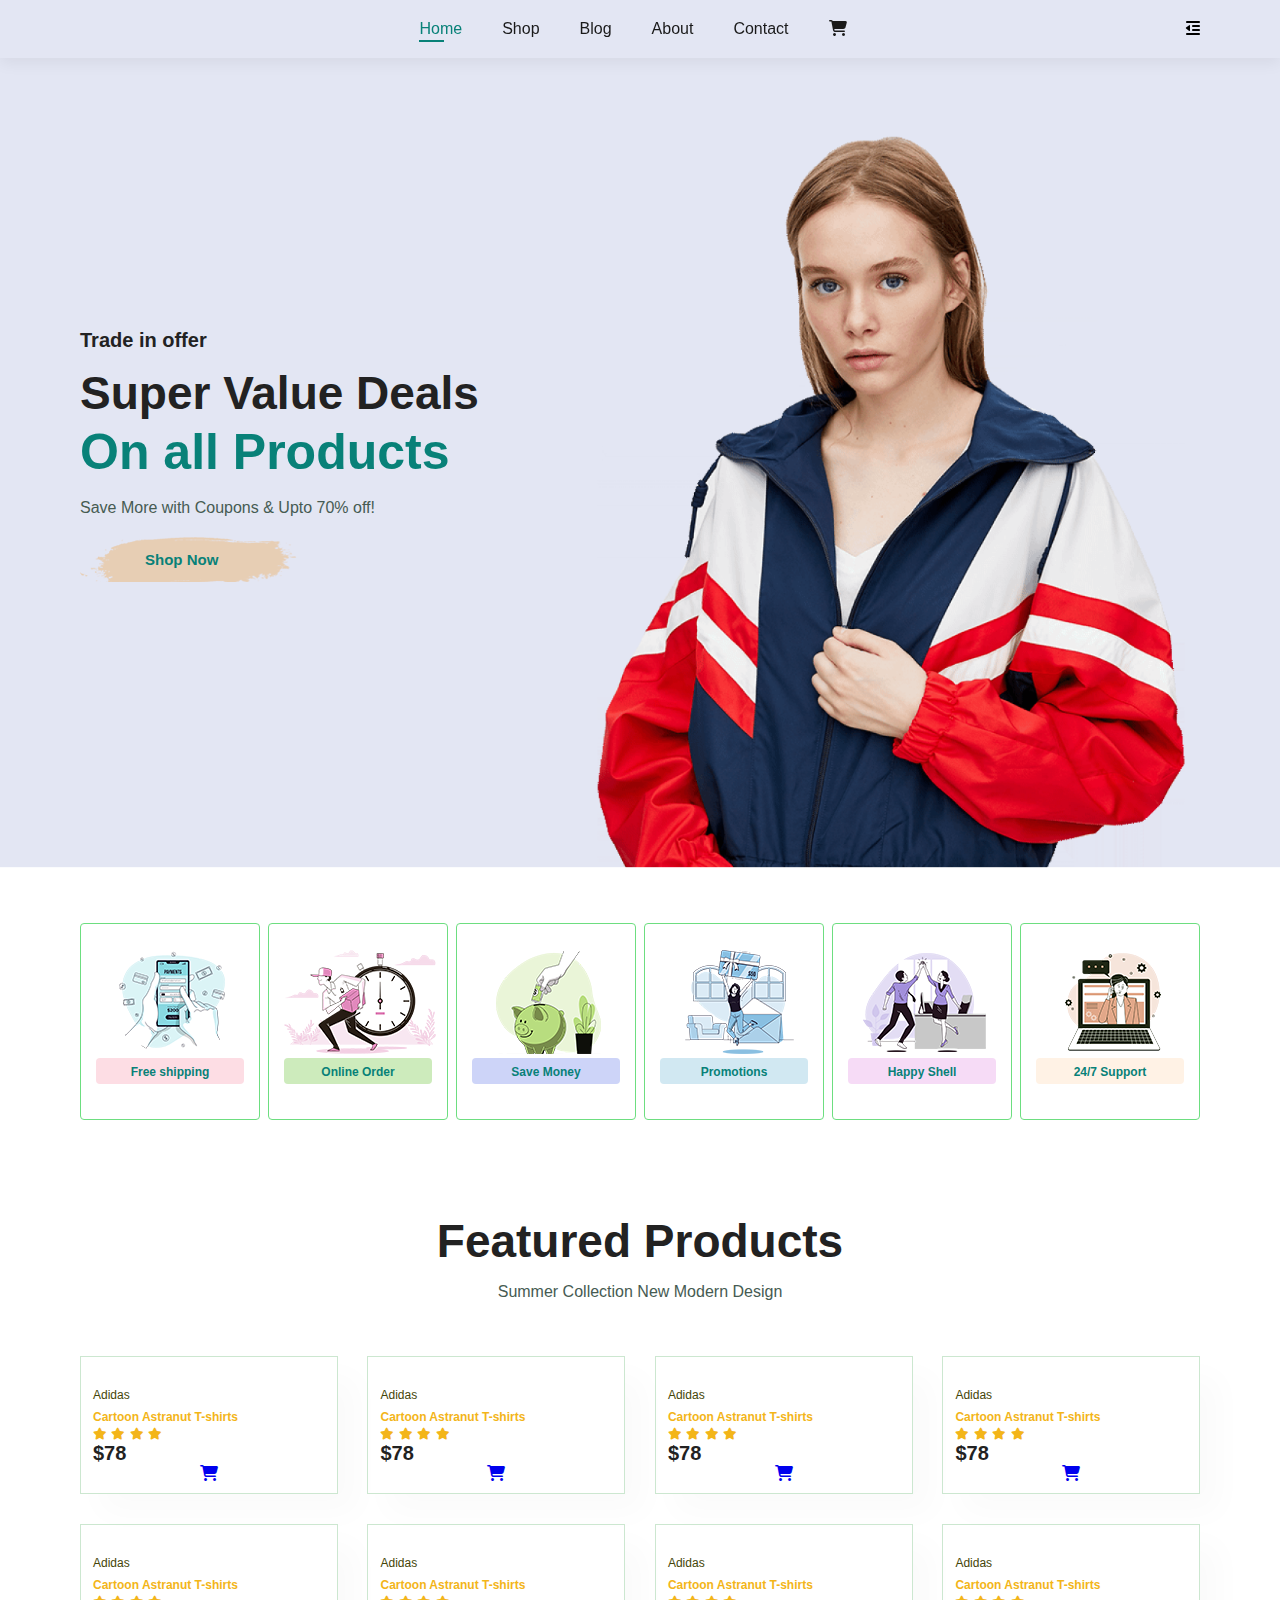
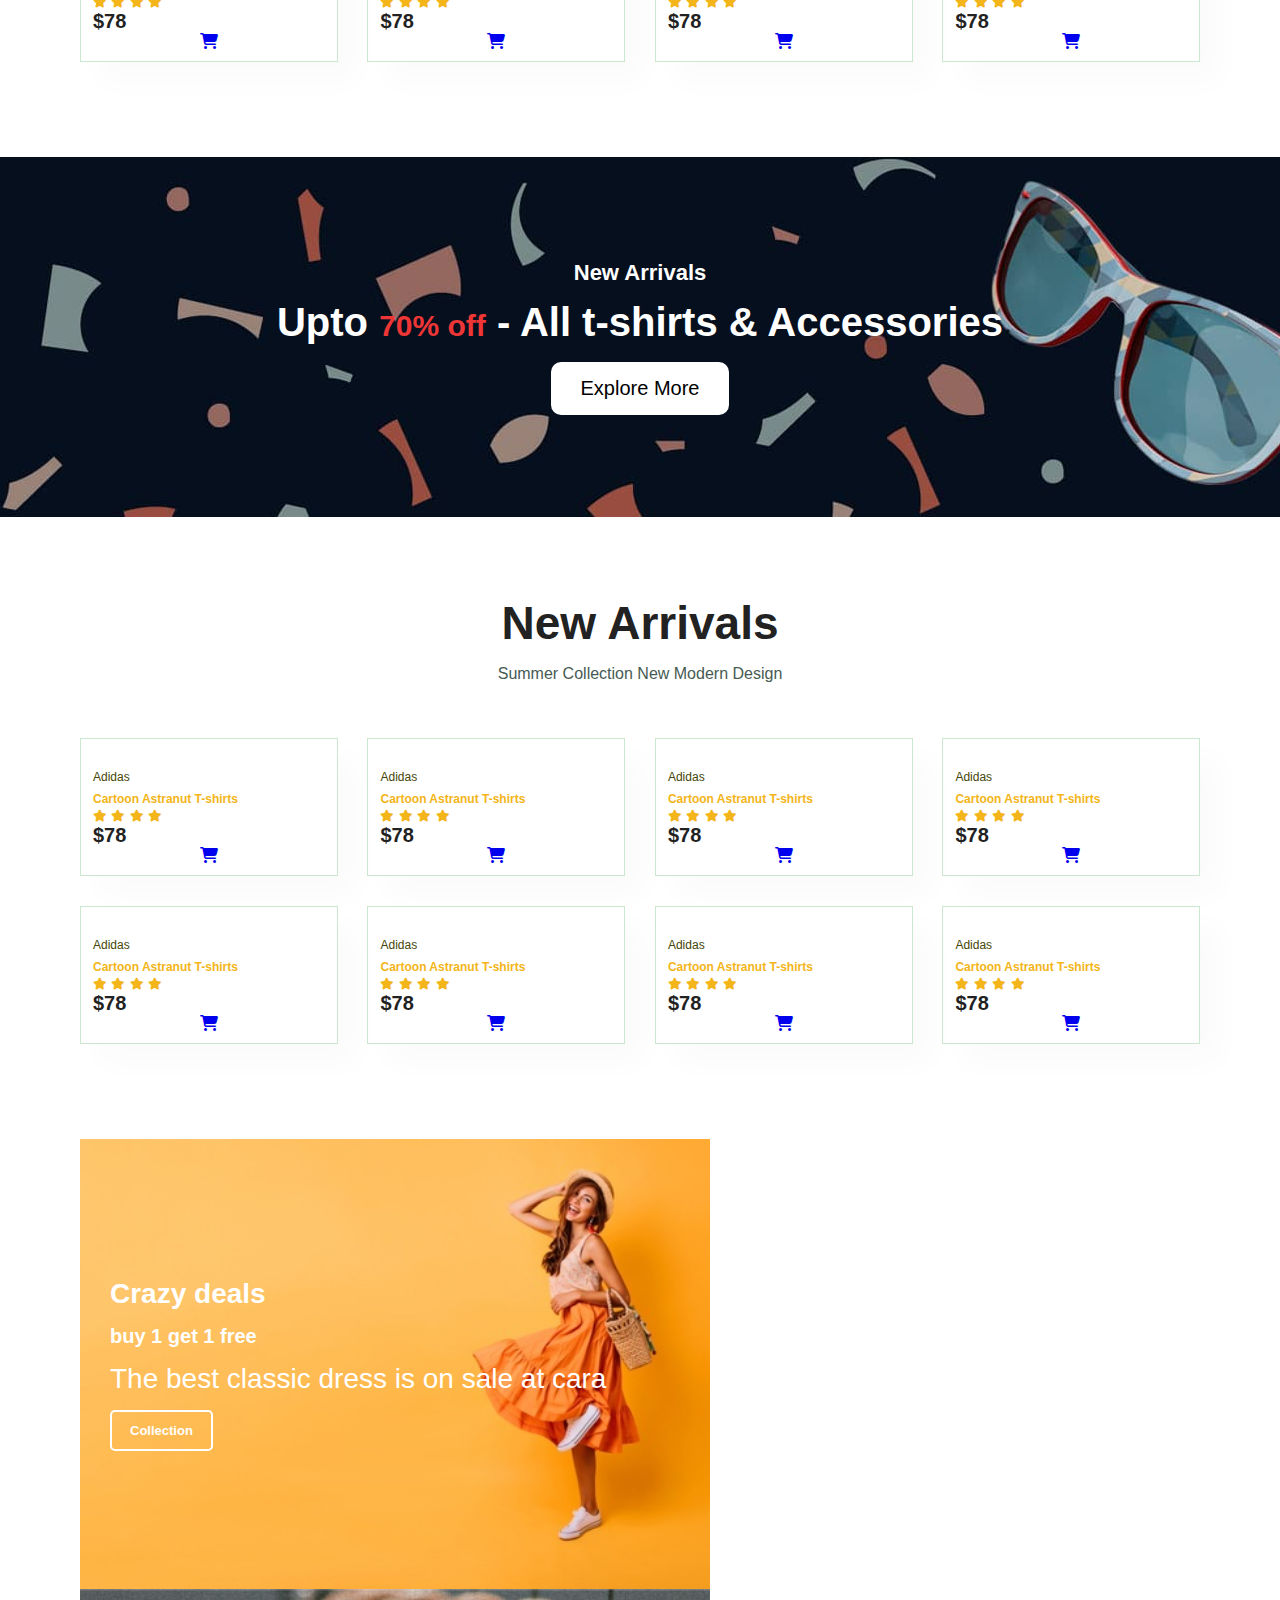
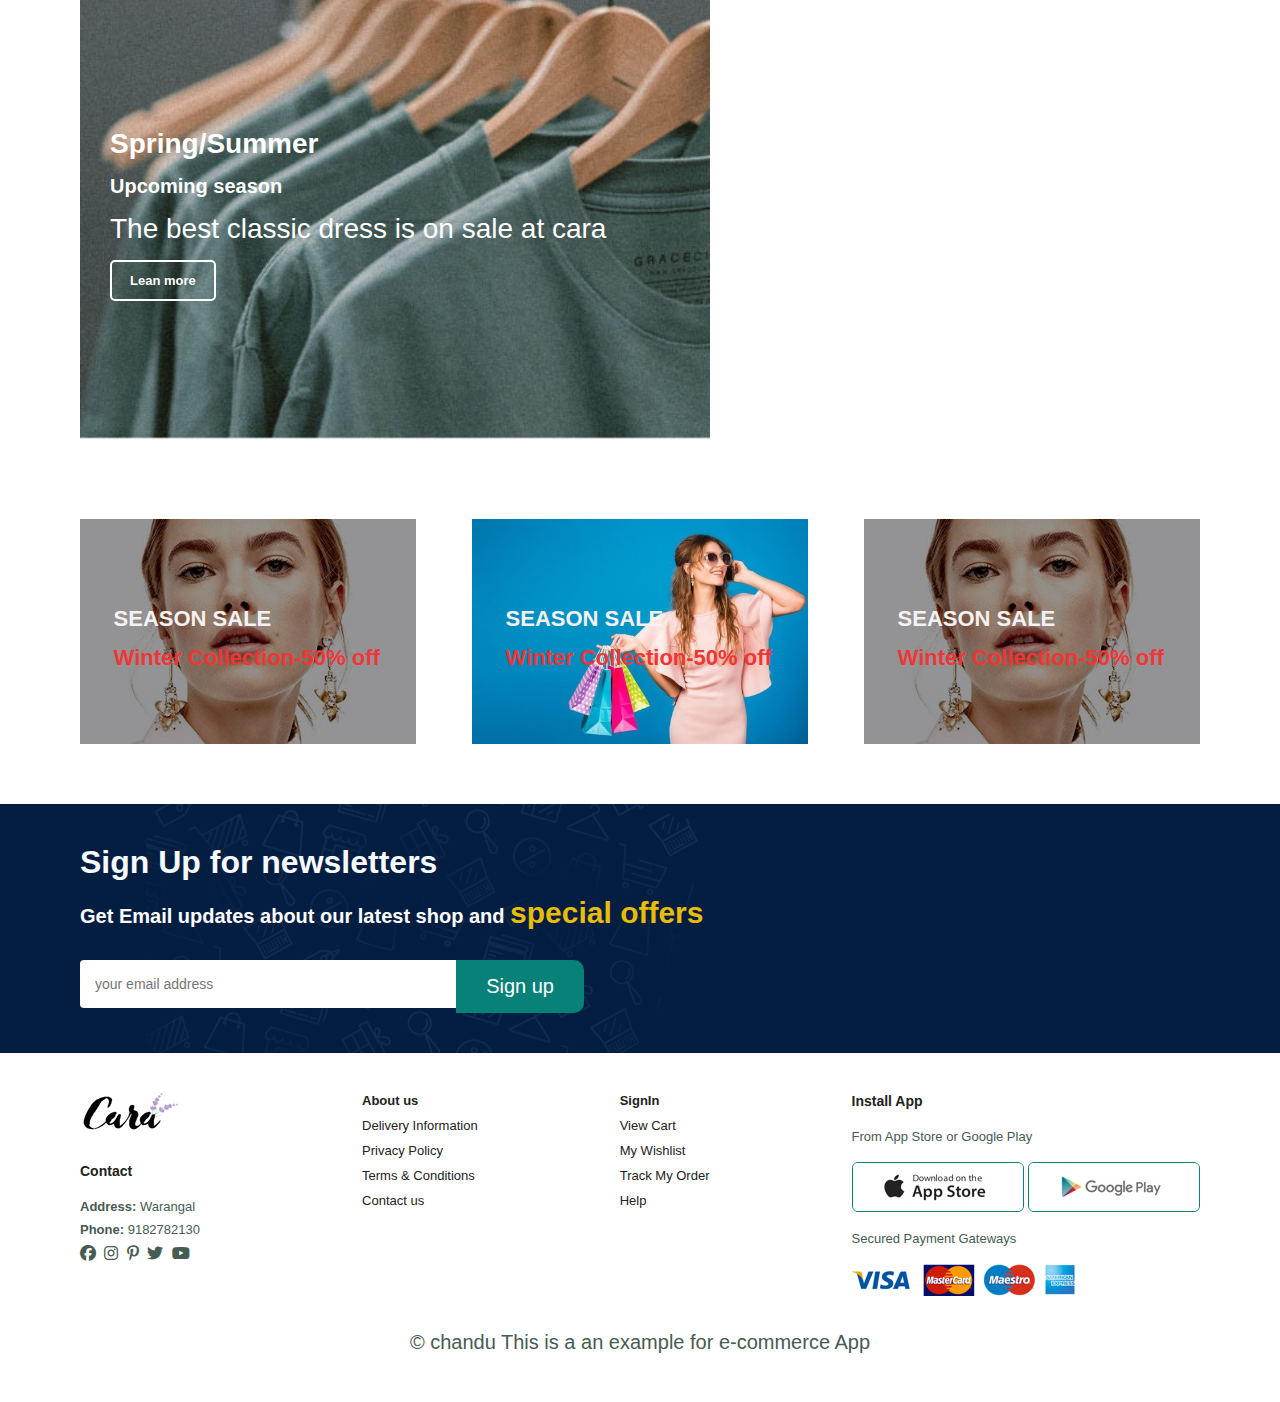
==== shop.html @ 3e296774 "index page completed" ====
<!DOCTYPE html>
<html lang="en">

<head>
    <meta charset="UTF-8">
    <meta http-equiv="X-UA-Compatible" content="IE=edge">
    <meta name="viewport" content="width=device-width, initial-scale=1.0">
    <title>ecommerce</title>
    <!-- css links -->
    <link rel="stylesheet" href="style.css">

    <link rel="stylesheet" href="https://cdnjs.cloudflare.com/ajax/libs/font-awesome/6.4.0/css/all.min.css">

    <!-- css links -->



</head>

<body>
    <section id="header">
        <a href="#"><img src="./assets/logo.png" alt=""></a>
        <div>
            <ul id="navbar">
                <li><a class="active" href="index.html">Home</a></li>
                <li><a href="shop.html">Shop</a></li>
                <li><a href="blog.html">Blog</a></li>
                <li><a href="about.html">About</a></li>
                <li><a href="contact.html">Contact</a></li>
                <li id="lg-bag"><a href="cart.html"><i class="fa-solid fa-cart-shopping"></i></a></li>
                <a href="#" id="close"><i class="fa-sharp fa-solid fa-xmark"></i></a>
            </ul>
        </div>
        <div id="mobile">
                
            <i id="bar" class="fas fa-outdent"> </i>
            
        </div>
    </section>
    <section id="hero">
        <h4>Trade in offer</h4>
        <h2>Super Value Deals</h2>
        <h1>On all Products</h1>
        <p> Save More with Coupons & Upto 70% off!</p>
        <button>Shop Now</button>
    </section>

    <section id="feature" class="section-p1">
        <div class="fe-box">
            <img src="img/features/f1.png" alt="">
            <h6>Free shipping</h6>
        </div>
        <div class="fe-box">
            <img src="img/features/f2.png" alt="">
            <h6>Online Order</h6>
        </div>
        <div class="fe-box">
            <img src="img/features/f3.png" alt="">
            <h6>Save Money</h6>
        </div>
        <div class="fe-box">
            <img src="img/features/f4.png" alt="">
            <h6>Promotions</h6>
        </div>
        <div class="fe-box">
            <img src="img/features/f5.png" alt="">
            <h6>Happy Shell</h6>
        </div>
        <div class="fe-box">
            <img src="img/features/f6.png" alt="">
            <h6>24/7 Support</h6>
        </div>
    </section>

    <section id="product1" class="section-p1">
        <h2>Featured Products </h2>
        <p>Summer Collection New Modern Design</p>
        <div class="pro-container">
            <div class="pro">
                <img src="img/Products/f1.jpg" alt="">
                <div class="des">
                    <span>Adidas</span>
                    <h5>Cartoon Astranut T-shirts</h5>
                    <div class="star">
                        <i class="fa-solid fa-star"></i>
                        <i class="fa-solid fa-star"></i>
                        <i class="fa-solid fa-star"></i>
                        <i class="fa-solid fa-star"></i>
                    </div>
                    <h4>$78</h4>
                </div>
                <a href="#"><i class="fa-solid fa-cart-shopping" id="cart"></i></i></a>
            </div>
            <div class="pro">
                <img src="img/Products/f2.jpg" alt="">
                <div class="des">
                    <span>Adidas</span>
                    <h5>Cartoon Astranut T-shirts</h5>
                    <div class="star">
                        <i class="fa-solid fa-star"></i>
                        <i class="fa-solid fa-star"></i>
                        <i class="fa-solid fa-star"></i>
                        <i class="fa-solid fa-star"></i>
                    </div>
                    <h4>$78</h4>
                </div>
                <a href="#"><i class="fa-solid fa-cart-shopping" id="cart"></i></i></a>
            </div>
            <div class="pro">
                <img src="img/Products/f3.jpg" alt="">
                <div class="des">
                    <span>Adidas</span>
                    <h5>Cartoon Astranut T-shirts</h5>
                    <div class="star">
                        <i class="fa-solid fa-star"></i>
                        <i class="fa-solid fa-star"></i>
                        <i class="fa-solid fa-star"></i>
                        <i class="fa-solid fa-star"></i>
                    </div>
                    <h4>$78</h4>
                </div>
                <a href="#"><i class="fa-solid fa-cart-shopping" id="cart"></i></i></a>
            </div>
            <div class="pro">
                <img src="img/Products/f4.jpg" alt="">
                <div class="des">
                    <span>Adidas</span>
                    <h5>Cartoon Astranut T-shirts</h5>
                    <div class="star">
                        <i class="fa-solid fa-star"></i>
                        <i class="fa-solid fa-star"></i>
                        <i class="fa-solid fa-star"></i>
                        <i class="fa-solid fa-star"></i>
                    </div>
                    <h4>$78</h4>
                </div>
                <a href="#"><i class="fa-solid fa-cart-shopping" id="cart"></i></i></a>
            </div>
            <div class="pro">
                <img src="img/Products/f5.jpg" alt="">
                <div class="des">
                    <span>Adidas</span>
                    <h5>Cartoon Astranut T-shirts</h5>
                    <div class="star">
                        <i class="fa-solid fa-star"></i>
                        <i class="fa-solid fa-star"></i>
                        <i class="fa-solid fa-star"></i>
                        <i class="fa-solid fa-star"></i>
                    </div>
                    <h4>$78</h4>
                </div>
                <a href="#"><i class="fa-solid fa-cart-shopping" id="cart"></i></i></a>
            </div>
            <div class="pro">
                <img src="img/Products/f6.jpg" alt="">
                <div class="des">
                    <span>Adidas</span>
                    <h5>Cartoon Astranut T-shirts</h5>
                    <div class="star">
                        <i class="fa-solid fa-star"></i>
                        <i class="fa-solid fa-star"></i>
                        <i class="fa-solid fa-star"></i>
                        <i class="fa-solid fa-star"></i>
                    </div>
                    <h4>$78</h4>
                </div>
                <a href="#"><i class="fa-solid fa-cart-shopping" id="cart"></i></i></a>
            </div>
            <div class="pro">
                <img src="img/Products/f7.jpg" alt="">
                <div class="des">
                    <span>Adidas</span>
                    <h5>Cartoon Astranut T-shirts</h5>
                    <div class="star">
                        <i class="fa-solid fa-star"></i>
                        <i class="fa-solid fa-star"></i>
                        <i class="fa-solid fa-star"></i>
                        <i class="fa-solid fa-star"></i>
                    </div>
                    <h4>$78</h4>
                </div>
                <a href="#"><i class="fa-solid fa-cart-shopping" id="cart"></i></i></a>
            </div>
            <div class="pro">
                <img src="img/Products/f8.jpg" alt="">
                <div class="des">
                    <span>Adidas</span>
                    <h5>Cartoon Astranut T-shirts</h5>
                    <div class="star">
                        <i class="fa-solid fa-star"></i>
                        <i class="fa-solid fa-star"></i>
                        <i class="fa-solid fa-star"></i>
                        <i class="fa-solid fa-star"></i>
                    </div>
                    <h4>$78</h4>
                </div>
                <a href="#"><i class="fa-solid fa-cart-shopping" id="cart"></i></i></a>
            </div>
        </div>
    </section>

    <section id="banner" class="section-m1">
        <h4>New Arrivals</h4>
        <h2>Upto <span>70% off</span> - All t-shirts & Accessories</h2>
        <button type="button" class="normal">Explore More </button>
    </section>

    <section id="product1" class="section-p1">
        <h2>New Arrivals </h2>
        <p>Summer Collection New Modern Design</p>
        <div class="pro-container">
            <div class="pro">
                <img src="img/Products/n1.jpg" alt="">
                <div class="des">
                    <span>Adidas</span>
                    <h5>Cartoon Astranut T-shirts</h5>
                    <div class="star">
                        <i class="fa-solid fa-star"></i>
                        <i class="fa-solid fa-star"></i>
                        <i class="fa-solid fa-star"></i>
                        <i class="fa-solid fa-star"></i>
                    </div>
                    <h4>$78</h4>
                </div>
                <a href="#"><i class="fa-solid fa-cart-shopping" id="cart"></i></i></a>
            </div>
            <div class="pro">
                <img src="img/Products/n2.jpg" alt="">
                <div class="des">
                    <span>Adidas</span>
                    <h5>Cartoon Astranut T-shirts</h5>
                    <div class="star">
                        <i class="fa-solid fa-star"></i>
                        <i class="fa-solid fa-star"></i>
                        <i class="fa-solid fa-star"></i>
                        <i class="fa-solid fa-star"></i>
                    </div>
                    <h4>$78</h4>
                </div>
                <a href="#"><i class="fa-solid fa-cart-shopping" id="cart"></i></i></a>
            </div>
            <div class="pro">
                <img src="img/Products/n3.jpg" alt="">
                <div class="des">
                    <span>Adidas</span>
                    <h5>Cartoon Astranut T-shirts</h5>
                    <div class="star">
                        <i class="fa-solid fa-star"></i>
                        <i class="fa-solid fa-star"></i>
                        <i class="fa-solid fa-star"></i>
                        <i class="fa-solid fa-star"></i>
                    </div>
                    <h4>$78</h4>
                </div>
                <a href="#"><i class="fa-solid fa-cart-shopping" id="cart"></i></i></a>
            </div>
            <div class="pro">
                <img src="img/Products/n4.jpg" alt="">
                <div class="des">
                    <span>Adidas</span>
                    <h5>Cartoon Astranut T-shirts</h5>
                    <div class="star">
                        <i class="fa-solid fa-star"></i>
                        <i class="fa-solid fa-star"></i>
                        <i class="fa-solid fa-star"></i>
                        <i class="fa-solid fa-star"></i>
                    </div>
                    <h4>$78</h4>
                </div>
                <a href="#"><i class="fa-solid fa-cart-shopping" id="cart"></i></i></a>
            </div>
            <div class="pro">
                <img src="img/Products/n5.jpg" alt="">
                <div class="des">
                    <span>Adidas</span>
                    <h5>Cartoon Astranut T-shirts</h5>
                    <div class="star">
                        <i class="fa-solid fa-star"></i>
                        <i class="fa-solid fa-star"></i>
                        <i class="fa-solid fa-star"></i>
                        <i class="fa-solid fa-star"></i>
                    </div>
                    <h4>$78</h4>
                </div>
                <a href="#"><i class="fa-solid fa-cart-shopping" id="cart"></i></i></a>
            </div>
            <div class="pro">
                <img src="img/Products/n6.jpg" alt="">
                <div class="des">
                    <span>Adidas</span>
                    <h5>Cartoon Astranut T-shirts</h5>
                    <div class="star">
                        <i class="fa-solid fa-star"></i>
                        <i class="fa-solid fa-star"></i>
                        <i class="fa-solid fa-star"></i>
                        <i class="fa-solid fa-star"></i>
                    </div>
                    <h4>$78</h4>
                </div>
                <a href="#"><i class="fa-solid fa-cart-shopping" id="cart"></i></i></a>
            </div>
            <div class="pro">
                <img src="img/Products/n7.jpg" alt="">
                <div class="des">
                    <span>Adidas</span>
                    <h5>Cartoon Astranut T-shirts</h5>
                    <div class="star">
                        <i class="fa-solid fa-star"></i>
                        <i class="fa-solid fa-star"></i>
                        <i class="fa-solid fa-star"></i>
                        <i class="fa-solid fa-star"></i>
                    </div>
                    <h4>$78</h4>
                </div>
                <a href="#"><i class="fa-solid fa-cart-shopping" id="cart"></i></i></a>
            </div>
            <div class="pro">
                <img src="img/Products/n8.jpg" alt="">
                <div class="des">
                    <span>Adidas</span>
                    <h5>Cartoon Astranut T-shirts</h5>
                    <div class="star">
                        <i class="fa-solid fa-star"></i>
                        <i class="fa-solid fa-star"></i>
                        <i class="fa-solid fa-star"></i>
                        <i class="fa-solid fa-star"></i>
                    </div>
                    <h4>$78</h4>
                </div>
                <a href="#"><i class="fa-solid fa-cart-shopping" id="cart"></i></i></a>
            </div>
        </div>
    </section>


    <section id="sm-banner" class="section-p1">
        <div class="banner-box">
            <h4>Crazy deals</h4>
            <h2>buy 1 get 1 free</h2>
            <span>The best classic dress is on sale at cara </span>
            <button class="white">Collection</button>
        </div>
        <div class="banner-box banner-box2">
            <h4>Spring/Summer</h4>
            <h2>Upcoming season</h2>
            <span>The best classic dress is on sale at cara </span>
            <button class="white">Lean more</button>
        </div>
    </section>

    <section id="banner3" class="section-p1">
        <div class="banner-box">
            <h2>SEASON SALE</h2>
            <h3>Winter Collection-50% off</h3>
        </div>
        <div class="banner-box banner-box2">
            <h2>SEASON SALE</h2>
            <h3>Winter Collection-50% off</h3>
        </div>
        <div class="banner-box banner-box3">
            <h2>SEASON SALE</h2>
            <h3>Winter Collection-50% off</h3>
        </div>

    </section>

    <section id="newsletter" class="section-p1">
        <div class="news-text">
            <h4>Sign Up for newsletters</h4>
            <p>Get Email updates about our latest shop and <span>special offers</span> </p>
        </div>
        <div class="form">
            <input type="text" placeholder="your email address">
            <button class="normal">Sign up</button>
        </div>
    </section>

    <footer class="section-p1">
        <div class="col">
            <img class="logo" src="img/logo.png" alt="">
            <h4>Contact</h4>
            <p><strong>Address:</strong> Warangal</p>
            <p><strong>Phone:</strong>&nbsp;9182782130</p>

            <div class="follow">
                <i class="fab fa-facebook"></i>
                <i class="fab fa-instagram"></i>
                <i class="fab fa-pinterest-p"></i>
                <i class="fab fa-twitter"></i>
                <i class="fab fa-youtube"></i>
    
            </div>
        </div>
        
        <div class="col">
            <a href="#"> <strong>About us </strong></a>
            <a href="#">Delivery Information</a>
            <a href="#">Privacy Policy</a>
            <a href="#">Terms & Conditions</a>
            <a href="#">Contact us</a>
        </div>
        <div class="col">
            <a href="#"><strong>SignIn</strong></a>
            <a href="#">View Cart</a>
            <a href="#">My Wishlist</a>
            <a href="#">Track My Order</a>
            <a href="#">Help</a>
        </div>
        <div class="col install">
            <h4>Install App</h4>
            <p> From App Store or Google Play</p>
            <div class="row">
                <img src="img/pay/app.jpg" alt="">
                <img src="img/pay/play.jpg" alt="">
            </div>
            <p>Secured Payment Gateways</p>
            <img src="img/pay/pay.png" alt="">
        </div>
        
        <div class="copyright">
            <p>&copy chandu This is a an example for e-commerce App</p>
        </div>

    </footer>

    <script src="script.js"></script>
</body>

</html>
---- style.css ----
@import url("https://fonts.googleapis.com/css2?family=League+Spartan&display=swap");
* {
  margin: 0;
  padding: 0;
  box-sizing: border-box;
  font-family: "spartan", sans-serif;
}
h1 {
  font-size: 50px;
  line-height: 64px;
  color: #222;
}
h2 {
  font-size: 46px;
  line-height: 53px;
  color: #222;
}
h4 {
  font-size: 20px;
  color: #222;
}
h6 {
  font-weight: 16px;
  font-size: 12px;
}
p {
  font-size: 16px;
  color: #465b52;
  margin: 15px 0 20px 0;
}
.section-p1 {
  padding: 40px 80px;
}
.section-m1 {
  margin: 40px 0;
}

button.normal {
  font-size: 20px;
  font-weight: 500;
  padding: 15px 30px;
  color: #000;
  background-color: #fff;
  border-bottom: 4px;
  border-radius: 10px;
  cursor: pointer;
  border: none;
  outline: none;
  transition: 0.2s;
}
button.white {
  font-size: 13px;
  font-weight: 600;
  padding: 11px 18px;
  color: hsl(0, 0%, 100%);
  background-color: transparent;
  border-bottom: 4px;
  border-radius: 5px;
  cursor: pointer;
  border: 2.5px solid white;
  outline: none;
  transition: 0.2s;
}

body {
  width: 100%;
}

/* home page */
#header {
  display: flex;
  align-items: center;
  justify-content: space-between;
  padding: 20px 80px;
  background: #e3e6f3;
  box-shadow: 0 5px 15px rgba(0, 0, 0, 0.06);
  z-index: 999;
  position: sticky;
  left: 0;
  top: 0;
}

#navbar {
  display: flex;
  align-items: center;
  justify-self: center;
}
#close {
  display: none;
}
#navbar li {
  list-style: none;
  padding: 0 20px;
  position: relative;
}
#navbar li a {
  text-decoration: none;
  font-size: 16px;
  font-weight: 700px;
  color: #1a1a1a;
  transition: 0.3s ease;
}

#navbar li a:hover,
#navbar li a.active {
  color: #088178;
}
#navbar li a.active::after,
#navbar li a:hover::after {
  content: "";
  width: 30%;
  height: 2px;
  background: #088178;
  position: absolute;
  bottom: -4px;
  left: 20px;
  transition: 0.3s ease;
}

/* Home page */
#hero {
  background-image: url("img/hero4.png");
  height: 90vh;
  width: 100%;
  background-size: cover;
  background-position: top 25% right 0;
  padding: 0 80px;
  display: flex;
  flex-direction: column;
  align-items: flex-start;
  justify-content: center;
}
#hero {
  padding-bottom: 15px;
}
#hero h1 {
  color: #088178;
}
#hero button {
  background-image: url("img/button.png");
  background-color: transparent;
  color: #088178;
  border: 0px;
  padding: 14px 80px 14px 65px;
  background-repeat: no-repeat;
  cursor: pointer;
  font-weight: 700;
  font-size: 15px;
}

#hero h4 {
  padding-bottom: 15px;
}

#feature .fe-box {
  width: 180px;
  text-align: center;
  padding: 25px 15px;
  box-shadow: 20px 20px 34px rgba(0, 0, 0, 0.3), opacity(0.3);
  border: 0.1px solid #6dde80;
  border-radius: 4px;
  margin: 15px 0;
}

#feature .fe-box:hover {
  box-shadow: 20px 20px 34px rgba(60, 221, 124, 0.1);
}

#feature .fe-box h6 {
  width: 100%;
  margin-bottom: 10px;
}
#feature {
  display: flex;
  align-items: center;
  justify-content: space-between;
  flex-wrap: wrap;
}
#feature .fe-box h6 {
  display: inline-block;
  padding: 8px 8px 6px 8px;
  line-height: 1;
  border-radius: 4px;
  color: #088178;
  background-color: #fddde4;
}

#feature .fe-box:nth-child(2) h6 {
  background-color: #cdebbc;
}
#feature .fe-box:nth-child(3) h6 {
  background-color: #cdd4f8;
}
#feature .fe-box:nth-child(4) h6 {
  background-color: #d1e8f2;
}
#feature .fe-box:nth-child(5) h6 {
  background-color: #f6dbf6;
}
#feature .fe-box:nth-child(6) h6 {
  background-color: #fff2e5;
}
#product1 {
  text-align: center;
}

#product1 {
  text-align: center;
}

#product1 .pro {
  width: 23%;
  min-width: 250px;
  padding: 10px 12px;
  border: 1px solid #cce7d0;
  border-radius: 1px solid #cce7d0;
  box-shadow: 20px 20px 30px rgba(0, 0, 0, 0.02);
  margin: 15px 0;
  position: relative;
  transition: 0.2 ease;
}

#product1 .pro-container {
  display: flex;
  flex-wrap: wrap;
  justify-content: space-between;
  padding-top: 20px;
}

#product1 .pro img {
  width: 100%;
  border-radius: 20px;
}
#product1 .pro:hover {
  box-shadow: 20px 20px 30px rgba(0, 0, 0, 0.02);
}

#product1 .pro .des {
  text-align: start;
  padding: 10x 0;
}

#product1 .pro .des span {
  color: #454507;
  font-size: 12px;
}
#product1 .pro .des h5 {
  padding-top: 7px;
  color: #454507;
  font-size: 14px;
}

#product1 .pro .des h5 {
  font-size: 12px;
  color: rgb(243, 181, 25);
}

#product1 .pro .des i {
  font-size: 12px;
  color: rgb(243, 181, 25);
}
#product1 .pro .cart {
  width: 40px;
  height: 40px;
  line-height: 40px;
  border-radius: 50px;
  background-color: #518a59;
  font-weight: 500;
  color: #088178;
  border: 1px solid #cce7d0;
  border: 20px;
  right: 10px;
}

#banner {
  display: flex;
  flex-direction: column;
  justify-content: center;
  align-items: center;
  text-align: center;
  background-image: url("img/banner/b2.jpg");
  width: 100%;
  height: 40vh;
  background-size: cover;
  background-position: center;
}

#banner h4 {
  color: white;
  font-size: 22px;
}
#banner h2 {
  color: white;
  font-size: 40px;
  padding: 10px 0;
}
#banner h2 span {
  color: #ef3636;
  font-size: 30px;
  padding: 10px 0;
}

#banner button:hover {
  background: #088178;
  color: #ffffff;
}

#sm-banner {
  display: flex;
  justify-content: space-between;
  flex-wrap: wrap;
}
#sm-banner .banner-box {
  display: flex;
  flex-direction: column;
  justify-content: center;
  align-items: flex-start;
  background-image: url("img/banner/b17.jpg");
  min-width: 630px;
  height: 50vh;
  background-size: cover;
  background-position: center;
  padding: 30px;
}
#sm-banner .banner-box2 {
  background-image: url("img/banner/b10.jpg");
}

#sm-banner h4 {
  color: white;
  font-size: 20px;
  font-weight: 300px;
}
#sm-banner h2 {
  color: white;
  font-size: 20px;
  font-weight: 600px;
}

#sm-banner h4 {
  color: white;
  font-size: 28px;
  font-weight: 800px;
}
#sm-banner span {
  color: white;
  font-size: 28px;
  font-weight: 800px;
  padding-bottom: 15px;
}
#sm-banner .banner-box:hover button {
  background: #088178;
  border: 1px solid #088178;
}

#banner3 {
  display: flex;
  flex-direction: row;
  justify-content: space-between;
  flex-wrap: wrap;
  width: 100%;
}
#banner3 .banner-box {
  display: flex;
  flex-direction: column;
  justify-content: center;
  align-items: flex-start;
  background-image: url("img/banner/b7.jpg");
  min-width: 30%;
  height: 25vh;
  background-size: cover;
  background-position: center;
  margin-bottom: 20px;
}

#banner3 .banner-box2 {
  background-image: url("img/banner/b4.jpg");
}
#banner3 .banner-box2 {
  background-image: url("img/banner/b18.jpg");
}

#banner3 h2 {
  margin-left: 10%;
  color: #f7f1f1;
  font-weight: 900;
  font-size: 22px;
}
#banner3 h3 {
  margin-left: 10%;
  color: #ef3636;
  font-weight: 900;
  font-size: 22px;
}

#newsletter {
  display: flex;
  justify-content: space-between;
  gap: 10px;
  flex-wrap: wrap;
  align-items: center;
  background-image: url("img/banner/b14.png");
  background-color: #041e42;
  background-repeat: no-repeat;
  background-position: 20% 30%;
}

#newsletter h4 {
  font-size: 32px;
  font-weight: 600;
  color: #f7faff;
}
#newsletter p {
  font-size: 20px;
  font-weight: 600;
  color: #ffffff;
}
#newsletter p span {
  font-size: 30px;
  font-weight: 700;
  color: #e9bc09;
}

#newsletter .form {
  display: flex;
  flex-direction: row;
  width: 45%;
  border-top-right-radius: 0px;
  border-bottom-right-radius: 0px;
}
#newsletter input {
  height: 3rem;
  padding: 0 1em;
  font-size: 14px;
  width: 100%;
  border: 1px solid transparent;
  border-radius: 4px;
  outline: none;
  border-top-right-radius: 0px;
  border-bottom-right-radius: 0px;
}

#newsletter button {
  background-color: #088178;
  color: #fff;
  white-space: nowrap;
  border-top-left-radius: 0px;
  border-bottom-left-radius: 0px;
}

footer {
  display: flex;
  flex-wrap: wrap;
  justify-content: space-between;
}

footer .col {
  display: flex;
  flex-direction: column;
  align-items: flex-start;
  margin-bottom: 20px;
}

footer .logo {
  margin-bottom: 30px;
}
footer h4 {
  font-size: 14px;
  padding-bottom: 20px;
}
footer p {
  font-size: 13px;
  margin: 0 0 8px 0;
  text-decoration: none;
}
footer a {
  font-size: 13px;
  text-decoration: none;
  color: #222;
  margin-bottom: 10px;
}

footer .follow i {
  color: #465b52;
  padding-right: 4px;
  cursor: pointer;
}
footer .install .row img {
  border: 1px solid #088178;
  border-radius: 6px;
}

footer .install img {
  margin: 10px 0 15px 0;
}

footer .follow i:hover,
footer a:hover {
  color: #088178;
}

footer .copyright {
  width: 100%;
  text-align: center;
}

footer .copyright p {
  font-size: 20px;
}
/* shop page */

/* single product  */

/* blog page  */

/* about page  */

/* Media query*/
@media (max-width: 799px) {
  .section-p1 {
    padding: 40px 40px;
  }
  #navbar {
    display: flex;
    flex-direction: column;
    align-items: flex-start;
    justify-content: center;
    position: fixed;
    top: 0;
    right: -300px;
    height: 100vh;
    background-color: #e3e6f3;
    box-shadow: 0 40px 60px rgba(220, 206, 206, 0.1);
    padding: 40px 0 0 10px;
    transition: 0.3s;
  }
  #navbar.active {
    right: 0px;
  }

  #navbar li {
    margin-top: 0px;
    margin-bottom: 50px;
  }
  #mobile {
    display: flex;
    align-items: center;
  }

  #mobile {
    color: #1a1a1a;
    font-size: 24px;
    padding-left: 20px;
  }

  #close {
    display: initial;
    position: absolute;
    top: 30px;
    left: 30px;
    color: #222;
    font-size: 24px;
  }
  #lg-bag {
    display: none;
  }
  #hero {
    height: 60vh;
    padding: 0 80px;
    background-position: top 30% right 30%;
  }
  #feature {
    justify-content: space-evenly;
  }
  #feature .fe-box {
    margin: 15px 15px;
  }
  #product1 .pro-container {
    justify-content: space-evenly;
  }
  #product1 .pro {
    margin: 15px;
  }
  #banner {
    height: 30vh;
  }
  #sm-banner .banner-box {
    min-width: 100%;
    height: 50vh;
  }
  #banner3 {
    padding: 0px 40px;
  }
  #banner3 .banner-box {
    width: 30%;
  }

  #newsletter .form {
    width: 70%;
  }
}

@media (max-width: 477px) {
  .section-p1 {
    padding: 20px;
  }
  #header {
    padding: 10px 30px;
  }
  h2 {
    font-size: 32px;
  }
  h1 {
    font-size: 50px;
  }
  #hero {
    padding: 0 20px;
    background-position: 55%;
  }
  #feature {
    justify-content: space-between;
  }
  #feature .fe-box {
    width: 155px;
    margin: 0 0 15px 0;
  }
  #product1 .pro {
    width: 100%;
  }
  #banner {
    height: 40vh;
  }
  #sm-banner .banner-box {
    height: 40vh;
  }
  #sm-banner .banner-box2 {
    margin-top: 20px;
  }

  #banner3 {
    padding: 0px 20px;
  }

  #banner3 .banner-box {
    width: 100%;
  }

  #newsletter {
    padding: 40px 20px ;
  }

  #newsletter .form {
    width: 100%;
  }

  footer .copyright{
    text-align: start;
  }
}
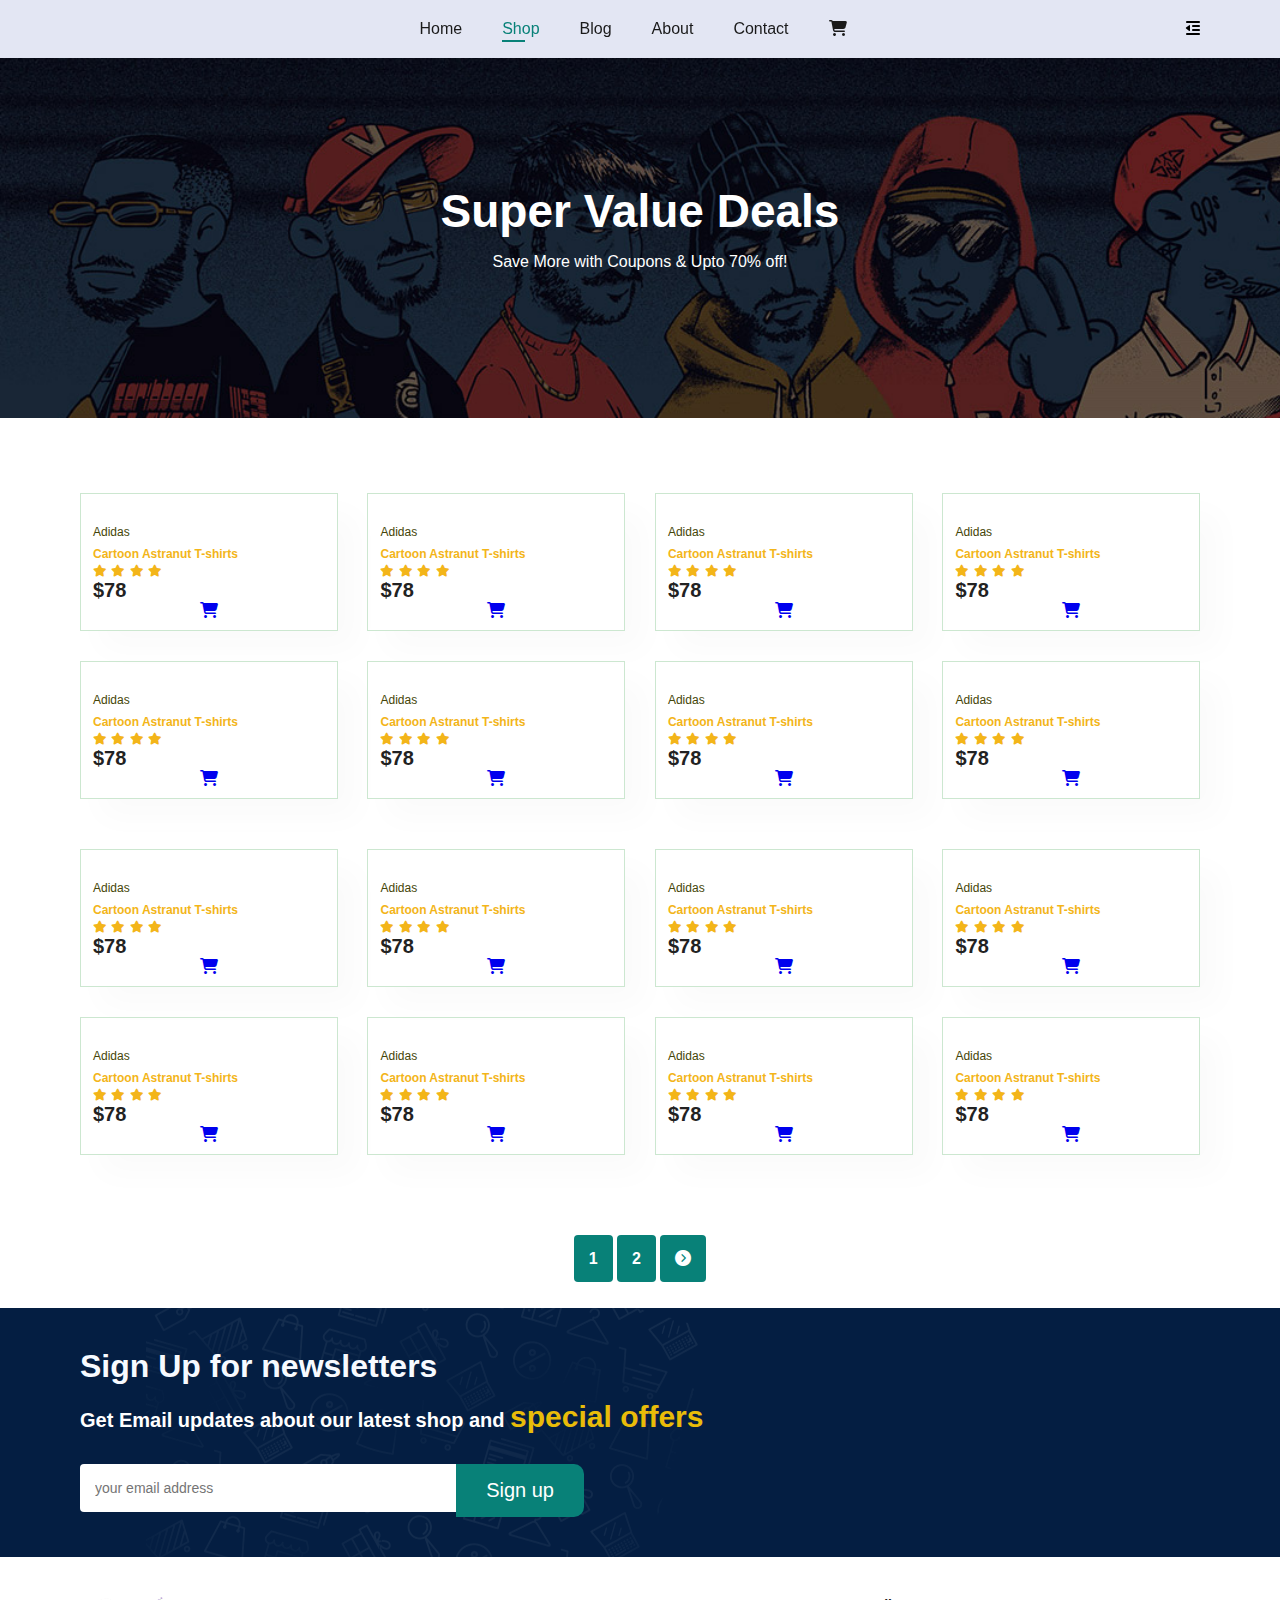
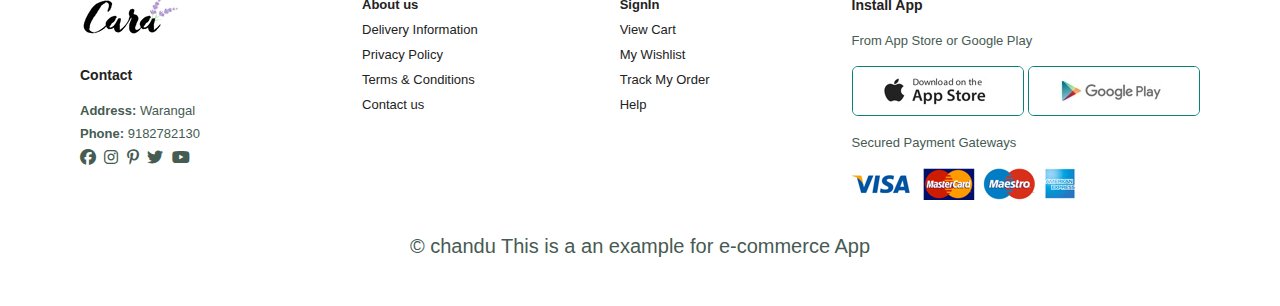
==== commit 561d0c82: "contact & about page completed" ====
--- a/shop.html
+++ b/shop.html
@@ -22,8 +22,8 @@
         <a href="#"><img src="./assets/logo.png" alt=""></a>
         <div>
             <ul id="navbar">
-                <li><a class="active" href="index.html">Home</a></li>
-                <li><a href="shop.html">Shop</a></li>
+                <li><a href="index.html" href="index.html">Home</a></li>
+                <li><a class="active">Shop</a></li>
                 <li><a href="blog.html">Blog</a></li>
                 <li><a href="about.html">About</a></li>
                 <li><a href="contact.html">Contact</a></li>
@@ -31,52 +31,21 @@
                 <a href="#" id="close"><i class="fa-sharp fa-solid fa-xmark"></i></a>
             </ul>
         </div>
-        <div id="mobile">
-                
-            <i id="bar" class="fas fa-outdent"> </i>
-            
-        </div>
-    </section>
-    <section id="hero">
-        <h4>Trade in offer</h4>
+        <div id="mobile">                
+            <i id="bar" class="fas fa-outdent"> </i>            
+        </div>
+    </section>
+    <section id="page-header">
+       
         <h2>Super Value Deals</h2>
-        <h1>On all Products</h1>
+      
         <p> Save More with Coupons & Upto 70% off!</p>
-        <button>Shop Now</button>
-    </section>
-
-    <section id="feature" class="section-p1">
-        <div class="fe-box">
-            <img src="img/features/f1.png" alt="">
-            <h6>Free shipping</h6>
-        </div>
-        <div class="fe-box">
-            <img src="img/features/f2.png" alt="">
-            <h6>Online Order</h6>
-        </div>
-        <div class="fe-box">
-            <img src="img/features/f3.png" alt="">
-            <h6>Save Money</h6>
-        </div>
-        <div class="fe-box">
-            <img src="img/features/f4.png" alt="">
-            <h6>Promotions</h6>
-        </div>
-        <div class="fe-box">
-            <img src="img/features/f5.png" alt="">
-            <h6>Happy Shell</h6>
-        </div>
-        <div class="fe-box">
-            <img src="img/features/f6.png" alt="">
-            <h6>24/7 Support</h6>
-        </div>
+      
     </section>
 
     <section id="product1" class="section-p1">
-        <h2>Featured Products </h2>
-        <p>Summer Collection New Modern Design</p>
         <div class="pro-container">
-            <div class="pro">
+            <div class="pro" onclick="window.location.href= 'sproduct.html';">
                 <img src="img/Products/f1.jpg" alt="">
                 <div class="des">
                     <span>Adidas</span>
@@ -91,7 +60,7 @@
                 </div>
                 <a href="#"><i class="fa-solid fa-cart-shopping" id="cart"></i></i></a>
             </div>
-            <div class="pro">
+            <div class="pro"  onclick="window.location.href= 'sproduct.html';">
                 <img src="img/Products/f2.jpg" alt="">
                 <div class="des">
                     <span>Adidas</span>
@@ -106,7 +75,7 @@
                 </div>
                 <a href="#"><i class="fa-solid fa-cart-shopping" id="cart"></i></i></a>
             </div>
-            <div class="pro">
+            <div class="pro" onclick="window.location.href= 'sproduct.html';">
                 <img src="img/Products/f3.jpg" alt="">
                 <div class="des">
                     <span>Adidas</span>
@@ -121,7 +90,7 @@
                 </div>
                 <a href="#"><i class="fa-solid fa-cart-shopping" id="cart"></i></i></a>
             </div>
-            <div class="pro">
+            <div class="pro" onclick="window.location.href= 'sproduct.html';">
                 <img src="img/Products/f4.jpg" alt="">
                 <div class="des">
                     <span>Adidas</span>
@@ -136,7 +105,7 @@
                 </div>
                 <a href="#"><i class="fa-solid fa-cart-shopping" id="cart"></i></i></a>
             </div>
-            <div class="pro">
+            <div class="pro" onclick="window.location.href= 'sproduct.html';">
                 <img src="img/Products/f5.jpg" alt="">
                 <div class="des">
                     <span>Adidas</span>
@@ -151,7 +120,7 @@
                 </div>
                 <a href="#"><i class="fa-solid fa-cart-shopping" id="cart"></i></i></a>
             </div>
-            <div class="pro">
+            <div class="pro" onclick="window.location.href= 'sproduct.html';">
                 <img src="img/Products/f6.jpg" alt="">
                 <div class="des">
                     <span>Adidas</span>
@@ -166,7 +135,7 @@
                 </div>
                 <a href="#"><i class="fa-solid fa-cart-shopping" id="cart"></i></i></a>
             </div>
-            <div class="pro">
+            <div class="pro" onclick="window.location.href= 'sproduct.html';">
                 <img src="img/Products/f7.jpg" alt="">
                 <div class="des">
                     <span>Adidas</span>
@@ -181,7 +150,7 @@
                 </div>
                 <a href="#"><i class="fa-solid fa-cart-shopping" id="cart"></i></i></a>
             </div>
-            <div class="pro">
+            <div class="pro" onclick="window.location.href= 'sproduct.html';">
                 <img src="img/Products/f8.jpg" alt="">
                 <div class="des">
                     <span>Adidas</span>
@@ -196,18 +165,8 @@
                 </div>
                 <a href="#"><i class="fa-solid fa-cart-shopping" id="cart"></i></i></a>
             </div>
-        </div>
-    </section>
-
-    <section id="banner" class="section-m1">
-        <h4>New Arrivals</h4>
-        <h2>Upto <span>70% off</span> - All t-shirts & Accessories</h2>
-        <button type="button" class="normal">Explore More </button>
-    </section>
-
-    <section id="product1" class="section-p1">
-        <h2>New Arrivals </h2>
-        <p>Summer Collection New Modern Design</p>
+        </div> 
+       
         <div class="pro-container">
             <div class="pro">
                 <img src="img/Products/n1.jpg" alt="">
@@ -332,37 +291,15 @@
         </div>
     </section>
 
-
-    <section id="sm-banner" class="section-p1">
-        <div class="banner-box">
-            <h4>Crazy deals</h4>
-            <h2>buy 1 get 1 free</h2>
-            <span>The best classic dress is on sale at cara </span>
-            <button class="white">Collection</button>
-        </div>
-        <div class="banner-box banner-box2">
-            <h4>Spring/Summer</h4>
-            <h2>Upcoming season</h2>
-            <span>The best classic dress is on sale at cara </span>
-            <button class="white">Lean more</button>
-        </div>
-    </section>
-
-    <section id="banner3" class="section-p1">
-        <div class="banner-box">
-            <h2>SEASON SALE</h2>
-            <h3>Winter Collection-50% off</h3>
-        </div>
-        <div class="banner-box banner-box2">
-            <h2>SEASON SALE</h2>
-            <h3>Winter Collection-50% off</h3>
-        </div>
-        <div class="banner-box banner-box3">
-            <h2>SEASON SALE</h2>
-            <h3>Winter Collection-50% off</h3>
-        </div>
-
-    </section>
+    <section id="pagination" class="section-p1"> 
+        <a href="#"> 1</a>
+        <a href="#"> 2</a>
+        <a href="#"> <i class="fa-solid fa-circle-chevron-right"></i></a>
+     
+
+
+    </section>
+
 
     <section id="newsletter" class="section-p1">
         <div class="news-text">
--- a/style.css
+++ b/style.css
@@ -233,6 +233,7 @@
 }
 #product1 .pro:hover {
   box-shadow: 20px 20px 30px rgba(0, 0, 0, 0.02);
+  cursor: pointer;
 }
 
 #product1 .pro .des {
@@ -508,14 +509,302 @@
   font-size: 20px;
 }
 /* shop page */
-
+#page-header {
+  background-image: url(img/banner/b1.jpg);
+  width: 100%;
+  height: 40vh;
+  background-size: cover;
+  display: flex;
+  justify-content: center;
+  text-align: center;
+  flex-direction: column;
+  padding: 14px;
+}
+#page-header h2,
+#page-header p {
+  color: #ffff;
+}
+
+#pagination {
+  text-align: center;
+}
+#pagination a {
+  text-decoration: none;
+  background-color: #088178;
+  padding: 15px;
+  border-radius: 4px;
+  color: white;
+  font-weight: 600;
+}
+
+#pagination a i {
+  font-size: 16px;
+  font-weight: 600;
+}
 /* single product  */
 
+#prodetails .single-pro-image {
+  width: 40%;
+  margin-right: 50px;
+}
+#prodetails {
+  display: flex;
+  margin-top: 20px;
+}
+.small-img-group {
+  display: flex;
+  justify-content: space-between;
+}
+.small-img-col {
+  flex-basis: 24%;
+  cursor: pointer;
+}
+
+#prodetails .single-pro-details {
+  width: 50%;
+  padding-top: 30px;
+}
+#prodetails .single-pro-details h4 {
+  padding: 40px 0 20px 0;
+}
+#prodetails .single-pro-details h2 {
+  font-size: 28px;
+}
+#prodetails .single-pro-details select {
+  display: block;
+  padding: 5px 10px;
+  margin-bottom: 10px;
+}
+
+#prodetails .single-pro-details input {
+  width: 50px;
+  height: 47px;
+  padding-left: 10px;
+  font-size: 16px;
+  margin-right: 10px;
+}
+
+#prodetails .single-pro-details input:focus {
+  outline: none;
+}
+#prodetails .single-pro-details button {
+  background-color: #088178;
+}
+#prodetails .single-pro-details span {
+  line-height: 25px;
+}
+
 /* blog page  */
 
+#page-header.blog-header {
+  background-image: url("img/banner/b19.jpg");
+}
+
+#blog {
+  padding: 150px 150px 0 150px;
+}
+#blog .blog-box {
+  display: flex;
+  align-items: center;
+  width: 100%;
+  position: relative;
+  padding-bottom: 90px;
+}
+#blog .blog-img {
+  width: 50%;
+  margin-right: 40px;
+}
+
+#blog img {
+  width: 100%;
+  height: 300px;
+  object-fit: cover;
+}
+
+#blog .blog-details {
+  width: 50%;
+  margin-right: 40px;
+}
+
+#blog .blog-details a {
+  text-decoration: none;
+  font-size: 11px;
+  color: #000;
+  font-weight: 700;
+  position: relative;
+  transition: 0.3s;
+}
+
+#blog .blog-details a::after {
+  content: "";
+  width: 50px;
+  height: 1px;
+  background-color: #000;
+  position: absolute;
+  top: 4px;
+  right: -60px;
+}
+
+#blog .blog-details a:hover {
+  color: #088178;
+}
+
+#blog .blog-details a::after {
+  background-color: #088178;
+}
+
+#blog .blog-box h1 {
+  position: absolute;
+  margin-top: -260px;
+  left: 0;
+  font-size: 70px;
+  font-weight: 700;
+  color: #c9cbce;
+  z-index: -9;
+}
+
 /* about page  */
 
+#page-header.about-header {
+  background-image: url("img/about/banner.png");
+}
+#about-head img {
+  width: 50%;
+  height: auto;
+}
+#about-head {
+  display: flex;
+  align-items: center;
+}
+
+#about-head div {
+  padding-left: 40px;
+}
+
+#about-app {
+  text-align: center;
+}
+
+#about-app .video {
+  width: 70%;
+  height: 100%;
+  margin: 10px 180px;
+}
+
+#about-app .video video {
+  width: 70%;
+  height: 100%;
+  border-radius: 20px;
+}
+
+/* contact page */
+
+#contact-details {
+  display: flex;
+  align-items: center;
+  justify-content: space-between;
+}
+
+#contact-details .details {
+  width: 40%;
+}
+#contact-details .details span,
+#form-details span {
+  font-size: 20px;
+}
+
+#contact-details .details h2,
+#form-details h2 {
+  font-size: 26px;
+  line-height: 35px;
+  padding: 20px 0px;
+}
+#contact-details .details h3 {
+  font-size: 26px;
+  padding-bottom: 15px;
+}
+#contact-details .details li {
+  list-style: none;
+  display: flex;
+  padding: 10px 0;
+}
+
+#contact-details .details li {
+  list-style: none;
+  display: flex;
+  padding: 10px 0;
+}
+#contact-details .details li i {
+  font-size: 14px;
+  padding-right: 22px;
+}
+#contact-details .details li p {
+  margin: 0;
+  font-size: 14px;
+}
+#contact-details .map {
+  width: 55%;
+  height: 100%;
+}
+#contact-details .map iframe {
+  width: 100%;
+  height: 100%;
+}
+
+#form-details form {
+  width: 65%;
+  display: flex;
+  flex-direction: column;
+  align-items: flex-start;
+  padding-left: 80px;
+}
+
+#form-details form input,
+#form-details form textarea {
+  width: 100%;
+  padding: 12px 15px;
+  outline: none;
+  margin-bottom: 20px;
+  border: 1px solid #e1e1e1;
+}
+#form-details form button {
+  background-color: #088178;
+  color: #fff;
+}
+
+#form-details {
+  display: flex;
+  justify-content: space-between;
+  margin: 30px;
+  margin-right: 30px;
+  padding: 10px;
+  border: 1px solid #e1e1e1;
+}
+
+#form-details .people div {
+  padding-bottom: 25px;
+}
+#form-details .people div img {
+  width: 65px;
+  height: 65px;
+  object-fit: cover;
+  margin-right: 15px;
+}
+
+#form-details .people div p {
+  margin: 0;
+  font-size: 13px;
+  line-height: 25px;
+}
+#form-details .people div p span {
+  display: block;
+  font-size: 16px;
+  font-weight: 600;
+  color: #000;
+}
 /* Media query*/
+
+/*Medium screens*/
 @media (max-width: 799px) {
   .section-p1 {
     padding: 40px 40px;
@@ -598,7 +887,31 @@
   #newsletter .form {
     width: 70%;
   }
-}
+  /* single product*/
+  #prodetails {
+    display: flex;
+    flex-direction: column;
+  }
+  #prodetails .single-pro-image {
+    width: 100%;
+  }
+  #prodetails .single-pro-details {
+    width: 100%;
+  }
+
+  #form-details {
+    padding: 40px;
+  }
+
+  #form-details {
+    display: flex;
+    justify-content: space-between;
+    flex-direction: column;
+    align-self: flex-start;
+  }
+}
+
+/* Small screen devices*/
 
 @media (max-width: 477px) {
   .section-p1 {
@@ -646,14 +959,71 @@
   }
 
   #newsletter {
-    padding: 40px 20px ;
+    padding: 40px 20px;
   }
 
   #newsletter .form {
     width: 100%;
   }
 
-  footer .copyright{
+  footer .copyright {
     text-align: start;
   }
-}
+
+  /* single product*/
+  #prodetails {
+    display: flex;
+    flex-direction: column;
+  }
+
+  /*Blog page*/
+
+  #blog {
+    padding: 150px 150px 0 150px;
+  }
+
+  #blog .blog-box {
+    display: flex;
+    flex-direction: column;
+    align-items: flex-start;
+    width: 100%;
+    position: relative;
+    padding-bottom: 90px;
+  }
+
+  /* About Page */
+  #about-head {
+    flex-direction: column;
+  }
+
+  #about-head img {
+    width: 100%;
+    margin-bottom: 20px;
+  }
+
+  #about-head div {
+    padding-left: 0px;
+  }
+
+  #about-app .video {
+    width: 100%;
+  }
+
+  #contact-details{
+      flex-direction: column;
+  }
+  #contact-details .details{
+    width:100%;
+    margin-bottom:30px;
+  }
+  #contact-details .map{
+    width:100%;   
+  }
+  #form-details{
+    margin: 10px;
+    padding: 30px 10px;
+    flex-wrap: wrap;
+  }
+
+
+}
